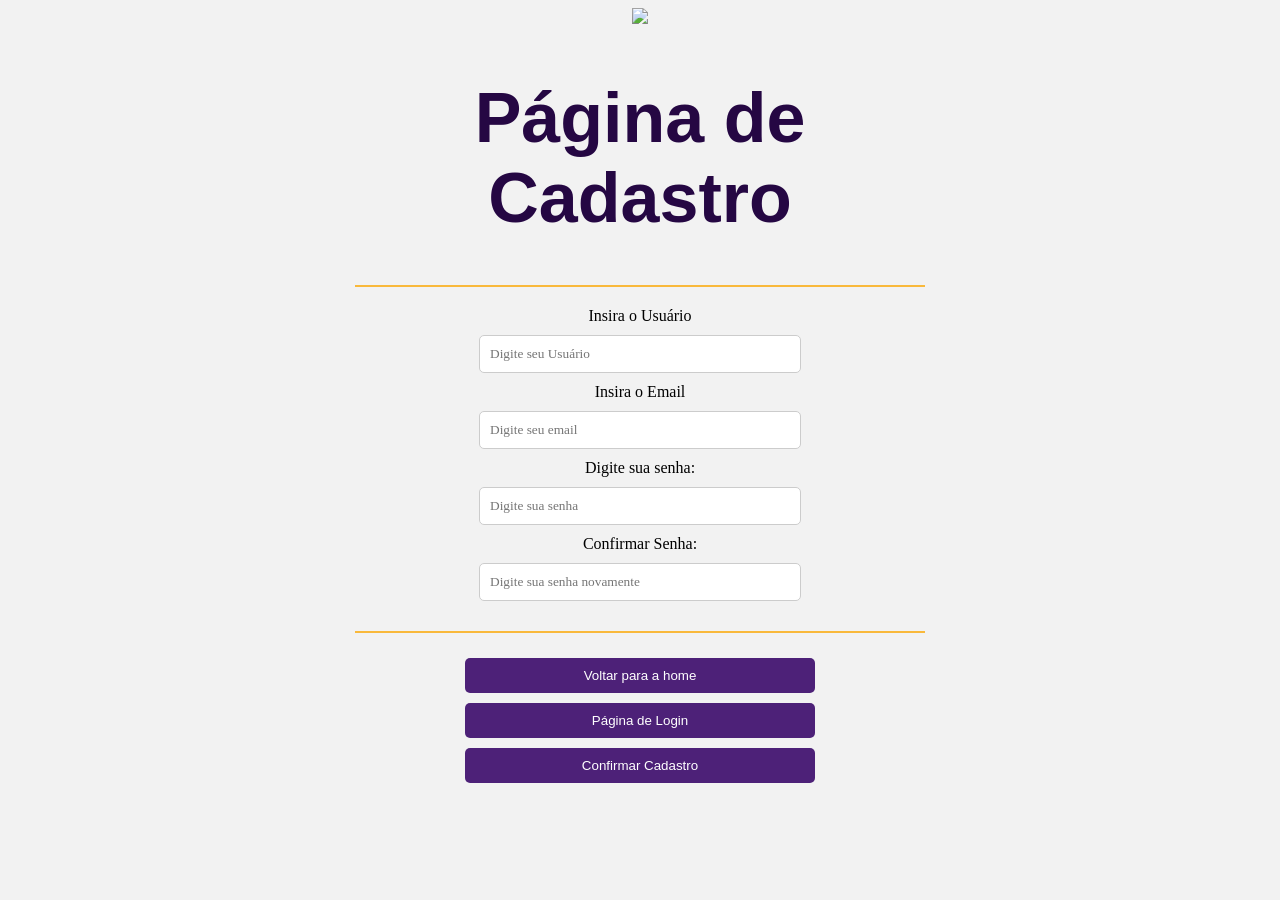
==== cadastro.html @ 8ee98ba3 "Add files via upload" ====
<!DOCTYPE html>
<html lang="pt-br">
<head>
    <meta charset="UTF-8">
    <meta name="viewport" content="width=device-width, initial-scale=1.0">
    <link rel="shortcut icon" href="imagens/Logo do pet shop.png" type="image/x-icon">
    <link rel="stylesheet" href="cadastro.css">
    <title>Cadastro</title>
</head>
<body>
    <main>
 <img class="logotop" src="imagens/Logo (1).png">

        <h1>Página de <br>Cadastro</h1>

<hr>

        <form action="#" method="post">
 

        <label class="caixas" for="Usuário">Insira o Usuário</label>
        <input class="caixas" type="none" name="Usuário" placeholder="Digite seu Usuário">

        <label class="caixas" for="Código">Insira o Email</label>
        <input class="caixas" type="email" name="email" placeholder="Digite seu email">
         
        <label class="caixas" for="Senha">Digite sua senha:</label>
        <input class="caixas" type="password" id="Senha" placeholder="Digite sua senha" required>

        <label class="caixas" for="ConfirmarSenha">Confirmar Senha:</label>
        <input class="caixas" type="password" id="ConfirmarSenha" placeholder="Digite sua senha novamente" required>

    <hr>
        </section>


    <button class="botao" type="submit">Voltar para a home</button>
    <button class="botao" type="submit">Página de Login</button>
    <button class="botao" type="submit">Confirmar Cadastro</button>


    
     </main>
</body>
</html>
---- cadastro.css ----
form{
    display: flex;
    flex-direction: column;
    align-items: center;


}



input{
    margin: 10px;
    padding: 10px;
    border-radius: 5px;
    border: 1px solid #ccc;
    width: 300px;


}



a{font-size: 12px;
    color: #000000;
    font-weight: bold;


}



body{background-image: url(imagens/fundo\ senha-cadastro-login.png);
background-repeat: no-repeat;
   background-size: cover;
text-align: center;
    background-color: #f2f2f2;
    font-family: Arial, sans-serif;


}




h1{font-family: 'Gill Sans', 'Gill Sans MT', Calibri, 'Trebuchet MS', sans-serif;
    margin-top: 50px;
    color: #250743;
   font-size: 70px;

}




.caixas{
    font-family: 'Comic Sans MS';

}




.cabeçario{
    background-color: #4D2178;
}

nav{
    color: white;
    font-family: 'Bubbleboddy Neue Trial';
    display: flex;
    justify-content: center;
    font-size: 20px;
    align-items: center;
}

a{
    text-decoration: none;
    color: white;
}

ol{
    list-style: none;
    display: flex;
    gap: 20px;
}

.RODAPE{
    background-color: #4D2178;
    display: flex;
   margin-top: 10px;
   padding: 10px;
}
.servico{
    display: flex;
}

.material-symbols-outlined{
    color: white;
}


.aberto_fechado{
    color: white;
    list-style: none;
    padding: 3px;
    font-size: 20px;
}

h6{
    color: white;
    font-family: 'Bubbleboddy Neue Trial';
    font-size: 19px;
    margin-left: 4px;
}

.logo_rodape{
    margin-left: 69px;
}

.instituto1{
    font-family: 'Bubbleboddy Neue Trial';
    font-size: 40px;
    color: orange;
    margin-left: 60px;
}

.instituto2{
    font-family: 'Bubbleboddy Neue Trial';
    font-size: 40px;
    color: orange;
}






hr{
margin: 20px auto;
    width: 45%;
    border: 1px solid #f9b93b;


}



.botao{
  margin-top: 25px;
    margin: 5px;
    padding: 10px 20px;
    background-color: #4d2178;
    color: white;
    border: none;
    border-radius: 5px;
    cursor: pointer;
    width: 350px;


}




.botao:hover{
    background-color: #ffffff;


}


section{
    display: flex;
    margin-top: 20px;
    margin-bottom: 20px;
    justify-content: center;

}

.icons
{
    width: 20px;
}

.logotop
{
    width: 140px;
}
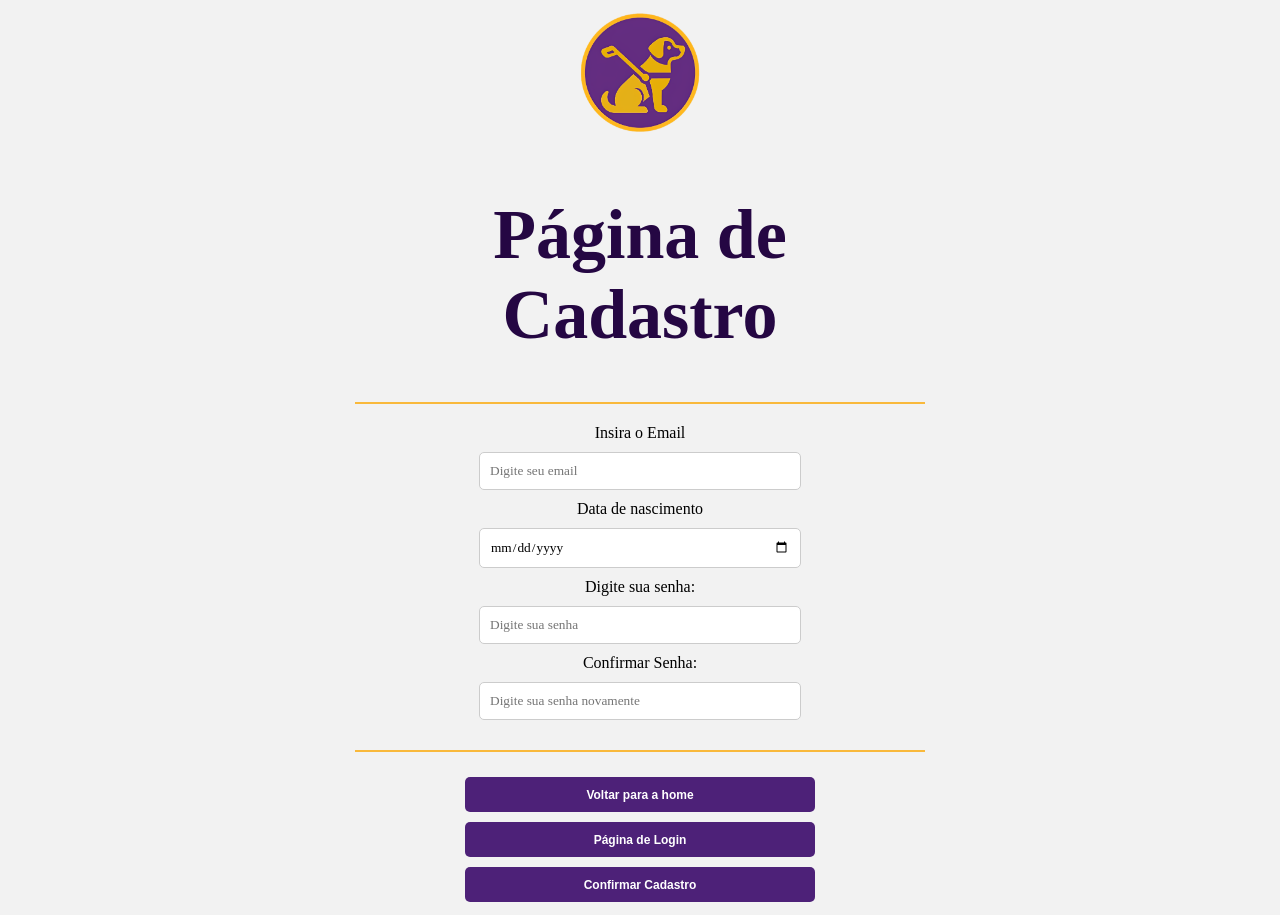
==== commit f16bdd33: "Add files via upload" ====
--- a/cadastro.html
+++ b/cadastro.html
@@ -18,11 +18,11 @@
         <form action="#" method="post">
  
 
-        <label class="caixas" for="Usuário">Insira o Usuário</label>
-        <input class="caixas" type="none" name="Usuário" placeholder="Digite seu Usuário">
-
         <label class="caixas" for="Código">Insira o Email</label>
         <input class="caixas" type="email" name="email" placeholder="Digite seu email">
+
+        <label class="caixas" for="Data de nascimento">Data de nascimento</label>
+        <input class="caixas" type="date" id="Data de nascimento" required>
          
         <label class="caixas" for="Senha">Digite sua senha:</label>
         <input class="caixas" type="password" id="Senha" placeholder="Digite sua senha" required>
@@ -34,9 +34,9 @@
         </section>
 
 
-    <button class="botao" type="submit">Voltar para a home</button>
-    <button class="botao" type="submit">Página de Login</button>
-    <button class="botao" type="submit">Confirmar Cadastro</button>
+    <button class="botao" type="submit"><a href="entrada.html">Voltar para a home</a></button>
+    <button class="botao" type="submit"><a href="login.html">Página de Login</a></button>
+    <button class="botao" type="submit"><a href="paginainicial.html">Confirmar Cadastro</a></button>
 
 
     
--- a/cadastro.css
+++ b/cadastro.css
@@ -58,7 +58,9 @@
 }
 
 
-
+h1{
+    font-family: 'Bubbleboddy Neue Trial';
+}
 
 .cabeçario{
     background-color: #4D2178;
@@ -163,7 +165,7 @@
 
 
 .botao:hover{
-    background-color: #ffffff;
+    background-color: #74377f;
 
 
 }
